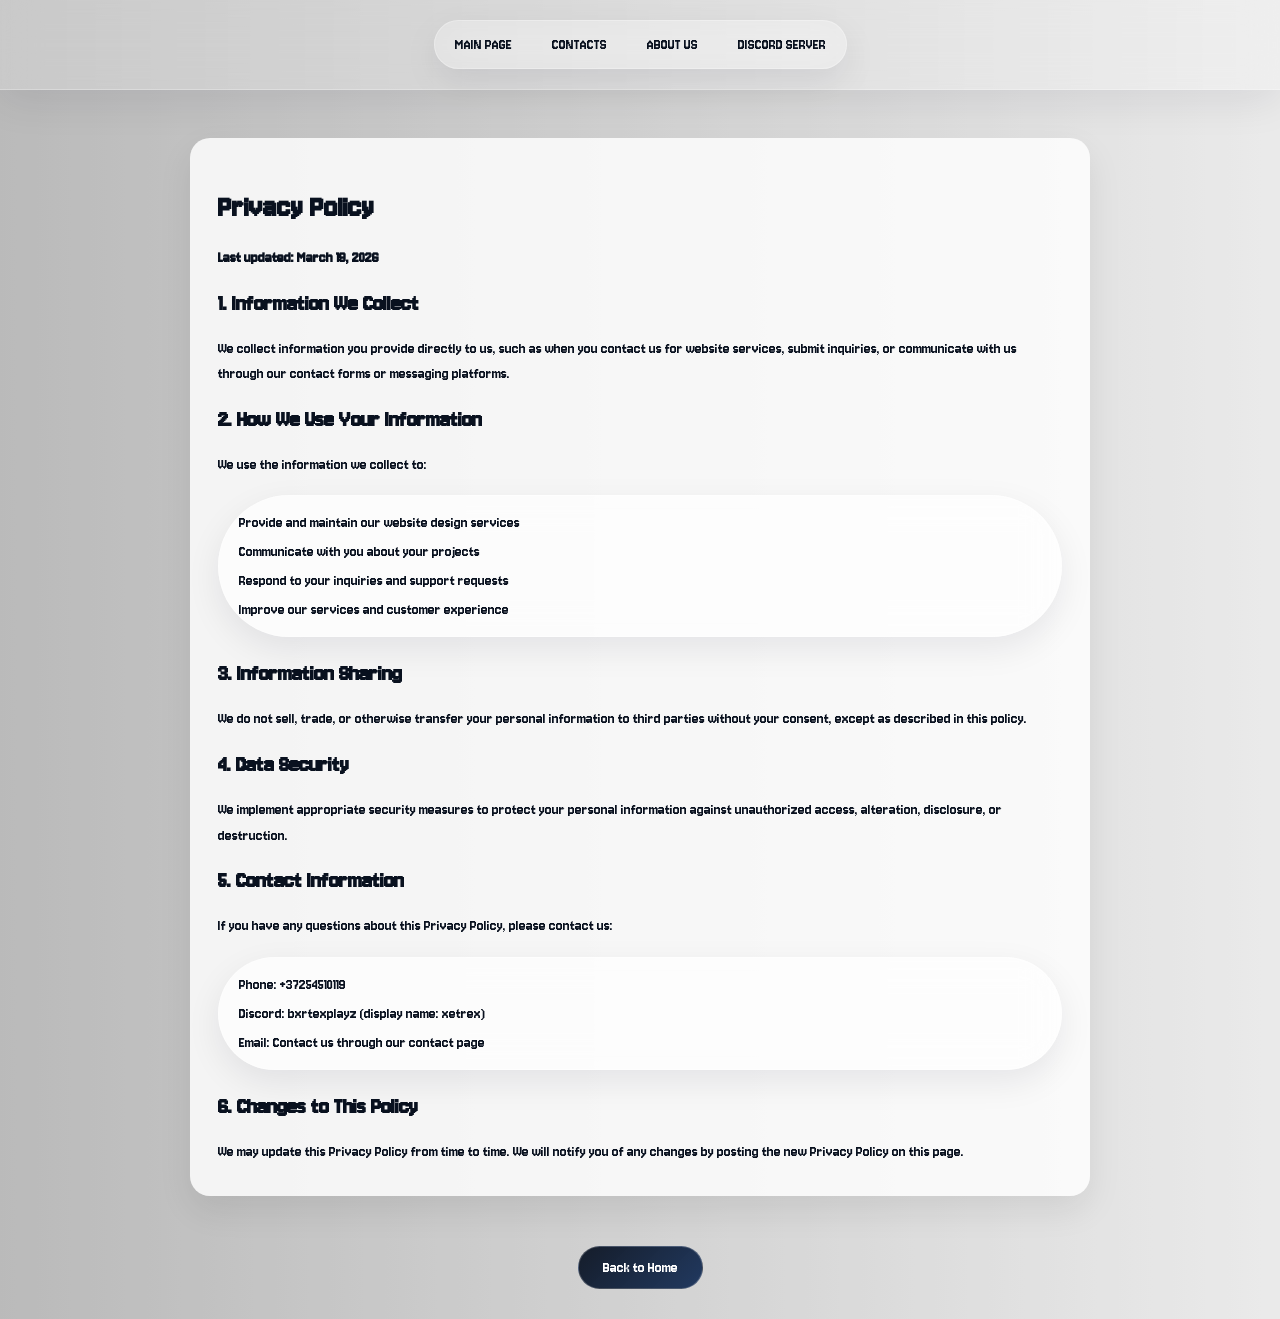
==== privacy.html @ 2dda38a7 "Add files via upload" ====
<!DOCTYPE html>
<html lang="en">
<head>
    <meta charset="UTF-8">
    <meta name="viewport" content="width=device-width, initial-scale=1.0">
    <title>Privacy Policy - Bex Websites</title>
    <link rel="stylesheet" href="style.css">
    <link rel="preconnect" href="https://fonts.googleapis.com">
    <link rel="preconnect" href="https://fonts.gstatic.com" crossorigin>
    <link href="https://fonts.googleapis.com/css2?family=Jersey+10&display=swap" rel="stylesheet">
</head>
<body class="privacy">
    <header>
        <nav>
            <ul>
                <li><a href="index.html">Main Page</a></li>
                <li><a href="index2.html">Contacts</a></li>
                <li><a href="index3.html">About Us</a></li>
                <li><a href="index4.html">Discord Server</a></li>
            </ul>
        </nav>
        <button class="menu-toggle" id="menuToggle">
            <span></span>
            <span></span>
            <span></span>
        </button>
    </header>

    <div class="policy-content">
        <h1>Privacy Policy</h1>

        <p><strong>Last updated: March 19, 2026</strong></p>

        <h2>1. Information We Collect</h2>
        <p>We collect information you provide directly to us, such as when you contact us for website services, submit inquiries, or communicate with us through our contact forms or messaging platforms.</p>

        <h2>2. How We Use Your Information</h2>
        <p>We use the information we collect to:</p>
        <ul>
            <li>Provide and maintain our website design services</li>
            <li>Communicate with you about your projects</li>
            <li>Respond to your inquiries and support requests</li>
            <li>Improve our services and customer experience</li>
        </ul>

        <h2>3. Information Sharing</h2>
        <p>We do not sell, trade, or otherwise transfer your personal information to third parties without your consent, except as described in this policy.</p>

        <h2>4. Data Security</h2>
        <p>We implement appropriate security measures to protect your personal information against unauthorized access, alteration, disclosure, or destruction.</p>

        <h2>5. Contact Information</h2>
        <p>If you have any questions about this Privacy Policy, please contact us:</p>
        <ul>
            <li>Phone: +37254510119</li>
            <li>Discord: bxrtexplayz (display name: xetrex)</li>
            <li>Email: Contact us through our contact page</li>
        </ul>

        <h2>6. Changes to This Policy</h2>
        <p>We may update this Privacy Policy from time to time. We will notify you of any changes by posting the new Privacy Policy on this page.</p>
    </div>

    <a href="index.html"><button class="backbtn">Back to Home</button></a>

   

    <script>
        const menuToggle = document.getElementById('menuToggle');
        const nav = document.querySelector('nav');

        menuToggle.addEventListener('click', () => {
            menuToggle.classList.toggle('active');
            nav.classList.toggle('active');
        });

        document.querySelectorAll('nav a').forEach(link => {
            link.addEventListener('click', () => {
                menuToggle.classList.remove('active');
                nav.classList.remove('active');
            });
        });
    </script>
</body>
</html>
---- style.css ----
*{
    margin: 0;
    padding: 0;
    box-sizing: border-box;
}

:root {
    --ink: #09111f;
    --ink-soft: rgba(9, 17, 31, 0.72);
    --card-border: rgba(255, 255, 255, 0.26);
    --card-fill: rgba(255, 255, 255, 0.14);
    --card-shadow: 0 24px 60px rgba(5, 16, 34, 0.22);
    --glow: rgba(130, 224, 255, 0.4);
    --gold: #ffd66b;
    --sky: #8ec5ff;
}

body{
    display: flex;
    flex-direction: column;
    align-items: center;
    width: 100%;
    margin: 0;
    min-height: 100vh;
    overflow-x: hidden;
    font-family: "Jersey 10", sans-serif;
    color: var(--ink);
    position: relative;
}

body.mainpage{
    background:
        radial-gradient(circle at top left, rgba(255, 214, 107, 0.4), transparent 32%),
        radial-gradient(circle at 80% 20%, rgba(142, 197, 255, 0.42), transparent 34%),
        radial-gradient(circle at 50% 100%, rgba(255, 255, 255, 0.3), transparent 38%),
        linear-gradient(130deg, #fff2bc 0%, #d5ecff 46%, #d9fff4 100%);
    background-size: 180% 180%;
    animation: pageFlow 18s ease-in-out infinite;
}

body.contacts{
    background-image: url("BG.svg");
    background-size: cover;
    background-repeat: no-repeat;
    background-position: center;
}

body.aboutus{
    background-image: url("BG.svg");   
    background-size: cover;
    background-repeat: no-repeat;
    background-position: center;
}

body.discordserver{
    background-image: url("BG.svg");
    background-size: cover;
    background-repeat: no-repeat;
    background-position: center;
}

body.privacy{
    background-image: url("BG.svg");
    background-size: cover;
    background-repeat: no-repeat;
    background-position: center;
}

body.terms{
    background-image: url("BG.svg");
    background-size: cover;
    background-repeat: no-repeat;
    background-position: center;
}




header{
    display: flex;
    justify-content: space-between;
    align-items: center;
    width: 100%;
    padding: 20px 40px;
    background: rgba(255, 255, 255, 0.22);
    backdrop-filter: blur(18px);
    border-bottom: 1px solid rgba(255, 255, 255, 0.28);
    position: sticky;
    top: 0;
    z-index: 100;
    box-shadow: 0 12px 40px rgba(8, 16, 34, 0.08);
}

nav {
    display: flex;
    width: 100%;
    justify-content: center;
}

.menu-toggle {
    display: none;
    flex-direction: column;
    cursor: pointer;
    gap: 5px;
    background: none;
    border: none;
    padding: 5px;
}

.menu-toggle span {
    width: 25px;
    height: 3px;
    background-color: var(--ink);
    border-radius: 2px;
    transition: all 0.3s ease;
}

ul {
    display: flex;
    gap: 40px;
    list-style-type: none;
    text-transform: uppercase;
    font-size: 16px;
    font-weight: 400;
    justify-content: center;
    width: auto;
    flex-wrap: wrap;
    border: 1px solid rgba(255, 255, 255, 0.28);
    border-radius: 999px;
    padding: 15px 20px;
    background-color: rgba(255, 255, 255, 0.22);
    backdrop-filter: blur(18px);
    box-shadow: 0 12px 34px rgba(8, 16, 34, 0.08);
    margin: 0 auto;
}

ul li a {
    color: var(--ink);
    text-decoration: none;
    transition: color 0.3s ease, text-shadow 0.3s ease;
    font-size: 16px;
}

ul li a:hover {
    color: #fff;
    text-shadow: 0 0 18px rgba(255, 255, 255, 0.78);
}

.logo{
    margin: 20px 0 20px;
}

.logo img{
    width: 400px;
    height: auto;
    display: block;
    filter: drop-shadow(0 20px 36px rgba(10, 18, 33, 0.18));
}

.maintext{
    background: rgba(255, 255, 255, 0.12);
    border: 1px solid rgba(255, 255, 255, 0.24);
    backdrop-filter: blur(16px);
    display: flex;
    flex-direction: column;
    align-items: center;
    margin: -10px 0 24px;
    padding: 28px;
    text-align: center;
    max-width: 900px;
    border-radius: 28px;
    box-shadow: var(--card-shadow);
}

.intro{
    background-color: transparent;
    font-size: clamp(20px, 1.9vw, 24px);
    line-height: 1.6;
}

.code-snippet {
    width: min(100%, 760px);
    margin: 12px auto 0;
    padding: 18px 20px;
    border: 1px solid rgba(255, 255, 255, 0.28);
    border-radius: 16px;
    background: linear-gradient(160deg, rgba(9, 17, 31, 0.88), rgba(26, 47, 86, 0.72));
    color: #f5f8ff;
    font-family: monospace;
    font-size: 18px;
    line-height: 1.5;
    text-align: left;
    white-space: pre-wrap;
    overflow-x: auto;
    box-shadow: inset 0 1px 0 rgba(255, 255, 255, 0.12), 0 18px 38px rgba(7, 15, 34, 0.2);
}

.value-strip {
    width: 90%;
    max-width: 1000px;
    display: grid;
    grid-template-columns: repeat(3, minmax(0, 1fr));
    gap: 18px;
    margin: 40px 20px 24px;
}

.value-card {
    padding: 24px 20px;
    border: 1px solid var(--card-border);
    border-radius: 20px;
    background: linear-gradient(180deg, rgba(255, 255, 255, 0.26), rgba(255, 255, 255, 0.12));
    backdrop-filter: blur(18px);
    box-shadow: var(--card-shadow);
    text-align: left;
    transition: transform 0.35s ease, box-shadow 0.35s ease, border-color 0.35s ease;
    transform-style: preserve-3d;
}

.value-label {
    display: inline-block;
    margin-bottom: 10px;
    color: var(--ink-soft);
    font-size: 18px;
    letter-spacing: 1px;
    text-transform: uppercase;
}

.value-card h3 {
    color: var(--ink);
    font-size: 30px;
    line-height: 1.1;
    margin: 0;
}

.value-card:hover {
    border-color: rgba(255, 255, 255, 0.42);
    box-shadow: 0 26px 56px rgba(5, 16, 34, 0.18), 0 0 28px rgba(130, 224, 255, 0.18);
}

.float-card {
    animation: cardFloat 5.8s ease-in-out infinite;
}

.float-card-one {
    animation-delay: 0s;
}

.float-card-two {
    animation-delay: 0.9s;
}

.float-card-three {
    animation-delay: 1.8s;
}
.triangle{
    
    position: relative;
    bottom: 240px;
    right: 100px;
    z-index: -10;
}


.car{
    width: 20px;
    height: 20px;
    position: relative;
    bottom: 600px;
    right: 130px;
    z-index: 10;
}
.animbutton{
    background: linear-gradient(135deg, rgba(9, 17, 31, 0.94), rgba(18, 44, 86, 0.92));
    color: var(--gold);
    padding: 22px 54px;
    font-size: 30px;
    text-transform: capitalize;
    border: 1px solid rgba(255, 255, 255, 0.18);
    border-radius: 999px;
    cursor: pointer;
    margin: 20px 0;
    animation: pulseGlow 2.8s ease-in-out infinite;
    font-family: "Jersey 10", sans-serif;
    font-weight: 400;
    font-style: normal;
    transition: transform 0.3s ease, box-shadow 0.3s ease, border-color 0.3s ease;
    box-shadow: 0 18px 36px rgba(8, 16, 34, 0.22), 0 0 0 0 rgba(130, 224, 255, 0.24);
    position: relative;
    overflow: hidden;
}

.animbutton:hover {
    transform: translateY(-4px) scale(1.03);
    border-color: rgba(255, 255, 255, 0.34);
    box-shadow: 0 22px 44px rgba(8, 16, 34, 0.24), 0 0 30px rgba(130, 224, 255, 0.3);
}

.animbutton:active {
    transform: scale(0.98);
}

.sale-banner {
    width: 90%;
    max-width: 1000px;
    margin: 36px 20px 40px;
    padding: 30px 24px;
    border: 1px solid rgba(255, 255, 255, 0.26);
    border-radius: 24px;
    background:
        radial-gradient(circle at top, rgba(255, 214, 107, 0.22), transparent 44%),
        linear-gradient(135deg, rgba(7, 16, 33, 0.92), rgba(30, 58, 102, 0.74));
    backdrop-filter: blur(18px);
    box-shadow: 0 24px 54px rgba(7, 15, 34, 0.28);
    text-align: center;
    transform-style: preserve-3d;
}

.sale-kicker {
    color: #fff;
    font-size: 20px;
    letter-spacing: 2px;
    text-transform: uppercase;
    margin-bottom: 8px;
}

.sale-title {
    color: #ffffff;
    font-size: 42px;
    line-height: 1.1;
    margin: 0 0 12px;
}

.sale-copy {
    color: #fff;
    font-size: 22px;
    margin: 0 0 24px;
}

.countdown {
    display: grid;
    grid-template-columns: repeat(4, minmax(120px, 1fr));
    gap: 16px;
}

.countdown-unit {
    padding: 18px 14px;
    border: 1px solid rgba(255, 255, 255, 0.2);
    border-radius: 18px;
    background: rgba(255, 255, 255, 0.08);
    backdrop-filter: blur(14px);
    transition: transform 0.3s ease, border-color 0.3s ease, background-color 0.3s ease;
}

.countdown-value {
    display: block;
    color: #ffffff;
    font-size: 48px;
    line-height: 1;
}

.countdown-label {
    display: block;
    margin-top: 8px;
    color: #fff;
    font-size: 18px;
    text-transform: uppercase;
    letter-spacing: 1px;
}

.sale-status {
    color: #fff;
    font-size: 22px;
    margin: 22px 0 0;
}

.mainarea {
    display: flex;
    flex-direction: column;
    align-items: center;
    width: 100%;
    padding: 0 20px;
    gap: 8px;
    position: relative;
    z-index: 1;
}

.picture1{
    height: 100px;
    width: 100px;
}


.carousel{
    height: 100px; ;
    width: 100px; ;
    position: relative;
}
.carousel > ul {
    margin:0px;
    padding:0px;
    list-style: none;
}

.slide{
    position: absolute;
    inset: 0;
    opacity: 0;
    transition: 200ms opacity ease-in-out;
    transition-delay: 200ms;
}

.slide > img{
    display: block;
    width: 100%;
    height: 100%;
    object-fit: cover;
    object-position: center;

}


.slide.active{
    opacity: 1;
    z-index: 1;
    transition-delay: 0ms;
}

.carousel-button{
    position: absolute;
    z-index: 2;
    background: none;
    border: none;
    font-size: 30px;
    top: 50%;
    transform: translateY(-50%);
    color: rgba(255, 255, 255, .5);
    cursor: pointer;
    border-radius: 20px;
    background-color: rgba(0, 0, 0, .1);
}

.carousel-button:hover
.carousel-button:focus{
    color: #FFFFFF;
    background-color: rgba(0, 0, 0, .3);
}

.carousel-button.prev{
    left: 150px;
}

.carousel-button.next{
    right: 50px;
}

a{
    text-decoration: none;
}

.main{
    display: grid;
    grid-template-columns: 1fr 1fr;
    align-items: center;
    margin: 100px auto 0;
    max-width: 800;
    overflow: hidden;
}

main >*{
    grid-row: 1/2;
}

.mainvideo{
    position: relative;
    height: auto;
    width: 90%;
    max-width: 1000px;
    aspect-ratio: 16 / 9;
    margin: 40px 20px;
    border-radius: 8px;
    box-shadow: 0 4px 12px rgba(0,0,0,0.1);
}

.secondintro{
    background-color: rgba(255, 255, 255, 0.95);
    display: flex;
    flex-direction: column;
    align-items: center;
    padding: 40px 20px;
    margin: 48px 20px 20px;
    text-align: center;
    max-width: 900px;
    width: min(92%, 900px);
    border-radius: 8px;
    box-shadow: 0 2px 8px rgba(0,0,0,0.05);
}

.policy-content {
    width: min(92%, 900px);
    margin: 48px 20px 20px;
    padding: 32px 28px;
    border-radius: 20px;
    background: rgba(255, 255, 255, 0.82);
    box-shadow: 0 14px 34px rgba(0, 0, 0, 0.08);
}

.policy-content ul {
    width: 100%;
    justify-content: flex-start;
    align-items: flex-start;
    flex-direction: column;
    gap: 12px;
    margin: 18px 0 24px;
    padding: 18px 20px;
    text-transform: none;
    background: rgba(255, 255, 255, 0.7);
}

.policy-content li,
.policy-content p,
.policy-content h1,
.policy-content h2 {
    text-align: left;
}

.secondintro h1 {
    font-size: 28px;
    margin-bottom: 20px;
    color: #000;
}

.secondintro p {
    font-size: 16px;
    line-height: 1.8;
    color: #000;
}

.backbtn{
    background: linear-gradient(135deg, rgba(9, 17, 31, 0.94), rgba(18, 44, 86, 0.92));
    color: #ffffff;
    padding: 12px 24px;
    font-size: 16px;
    border: 1px solid rgba(255, 255, 255, 0.2);
    border-radius: 999px;
    cursor: pointer;
    margin: 30px 0;
    font-family: "Jersey 10", sans-serif;
    font-weight: 400;
    font-style: normal;
    transition: transform 0.3s ease, box-shadow 0.3s ease;
}

.backbtn:hover {
    transform: translateY(-2px);
    box-shadow: 0 14px 28px rgba(8, 16, 34, 0.2), 0 0 22px rgba(130, 224, 255, 0.22);
}

.backbtn:active {
    transform: translateY(0);
}

/* Footer */
.myfooter {
    width: 100%;
    text-align: center;
    padding: 50px 20px;
    background-color: transparent;
    margin-top: 24px;
    position: relative;
    z-index: 1;
}

.footer-social {
    display: flex;
    justify-content: center;
    gap: 50px;
    margin-bottom: 20px;
}

.footer-social a {
    font-size: 28px;
    color: #000;
    text-decoration: none;
    transition: color 0.3s ease;
    width: 50px;
    height: 50px;
    display: flex;
    align-items: center;
    justify-content: center;
    background-color: rgba(255, 255, 255, 0.12);
    border-radius: 50%;
    border: 2px solid transparent;
    transition: all 0.3s ease;
}

.footer-social a:hover {
    color: #ffffff;
    background-color: rgba(0, 0, 0, 0.8);
    border-color: #ffffff;
    transform: translateY(-2px);
}

.footer-links {
    display: flex;
    justify-content: center;
    gap: 20px;
    margin-bottom: 30px;
    flex-wrap: wrap;
}

.footer-links a {
    color: #000;
    text-decoration: none;
    font-size: 14px;
    text-transform: uppercase;
    letter-spacing: 1px;
    transition: color 0.3s ease;
}

.footer-links a:hover {
    color: #ffffff;
}

.footer-links span {
    color: #000;
}

.footer-copyright {
    border: 2px solid #000;
    border-radius: 4px;
    padding: 15px 20px;
    display: inline-block;
    margin-top: 20px;
}

.footer-copyright p {
    color: #000;
    font-size: 14px;
    margin: 0;
    text-transform: uppercase;
    letter-spacing: 1px;
    font-weight: 500;
}

/* Hide copyright on all pages except main page */
body:not(.mainpage) .myfooter{
    display: none;
}

h1, h2 {
    color: var(--ink);
    margin: 20px 0;
}

p {
    color: var(--ink);
    font-size: 16px;
    line-height: 1.6;
}

.ambient,
.grid-glow {
    position: fixed;
    pointer-events: none;
    z-index: 0;
}

.ambient {
    width: 28rem;
    height: 28rem;
    border-radius: 50%;
    filter: blur(22px);
    opacity: 0.75;
    animation: floatBlob 16s ease-in-out infinite;
}

.ambient-one {
    top: 5rem;
    left: -8rem;
    background: radial-gradient(circle, rgba(255, 214, 107, 0.48), transparent 66%);
}

.ambient-two {
    right: -8rem;
    bottom: 2rem;
    background: radial-gradient(circle, rgba(130, 224, 255, 0.48), transparent 66%);
    animation-delay: -6s;
}

.grid-glow {
    inset: 0;
    background:
        linear-gradient(rgba(255, 255, 255, 0.12) 1px, transparent 1px),
        linear-gradient(90deg, rgba(255, 255, 255, 0.12) 1px, transparent 1px);
    background-size: 48px 48px;
    mask-image: linear-gradient(to bottom, rgba(0, 0, 0, 0.28), transparent 84%);
    opacity: 0.24;
}

.floating-logo {
    animation: logoFloat 5s ease-in-out infinite;
}

.reveal-up {
    opacity: 0;
    transform: translateY(28px);
    transition: opacity 0.7s ease, transform 0.7s ease;
}

.reveal-up.is-visible {
    opacity: 1;
    transform: translateY(0);
}

.tilt-card {
    will-change: transform;
}

@keyframes pageFlow {
    0% {
        background-position: 0% 40%;
    }

    50% {
        background-position: 100% 60%;
    }

    100% {
        background-position: 0% 40%;
    }
}

@keyframes floatBlob {
    0%,
    100% {
        transform: translate3d(0, 0, 0) scale(1);
    }

    50% {
        transform: translate3d(32px, -26px, 0) scale(1.08);
    }
}

@keyframes logoFloat {
    0%,
    100% {
        transform: translateY(0);
    }

    50% {
        transform: translateY(-10px);
    }
}

@keyframes cardFloat {
    0%,
    100% {
        transform: translate3d(0, 0, 0);
    }

    50% {
        transform: translate3d(0, -12px, 0);
    }
}

@keyframes pulseGlow {
    0%,
    100% {
        box-shadow: 0 18px 36px rgba(8, 16, 34, 0.22), 0 0 0 0 rgba(130, 224, 255, 0.16);
    }

    50% {
        box-shadow: 0 20px 42px rgba(8, 16, 34, 0.26), 0 0 0 10px rgba(130, 224, 255, 0);
    }
}

/* ==================== MOBILE RESPONSIVE DESIGN ==================== */

@media (max-width: 1024px) {
    header {
        padding: 15px 30px;
    }

    ul {
        gap: 30px;
        font-size: 15px;
        border-radius: 28px;
    }

    .logo img {
        width: 300px;
    }
}

@media (max-width: 768px) {
    header {
        padding: 14px 18px;
    }

    .menu-toggle {
        display: flex;
        z-index: 101;
    }

    nav {
        position: fixed;
        top: 72px;
        left: 12px;
        right: 12px;
        width: auto;
        background-color: rgba(255, 255, 255, 0.84);
        border: 1px solid rgba(255, 255, 255, 0.36);
        border-radius: 20px;
        box-shadow: 0 20px 36px rgba(0, 0, 0, 0.16);
        backdrop-filter: blur(18px);
        max-height: 0;
        overflow: hidden;
        transition: max-height 0.3s ease;
        z-index: 99;
    }

    nav.active {
        max-height: 400px;
    }

    ul {
        flex-direction: column;
        gap: 0;
        padding: 8px 0;
        width: 100%;
        position: relative;
        top: 0;
        border: none;
        border-radius: 0;
        background: transparent;
    }

    ul li {
        padding: 12px 20px;
        border-bottom: 1px solid #eee;
    }

    ul li a {
        font-size: 15px;
        display: block;
    }

    .menu-toggle.active span:nth-child(1) {
        transform: rotate(45deg) translate(8px, 8px);
    }

    .menu-toggle.active span:nth-child(2) {
        opacity: 0;
    }

    .menu-toggle.active span:nth-child(3) {
        transform: rotate(-45deg) translate(7px, -7px);
    }

    .logo img {
        width: min(62vw, 240px);
    }

    .logo {
        margin: 28px 0 10px;
    }

    .animbutton {
        font-size: 20px;
        padding: 12px 30px;
        width: 100%;
        max-width: 300px;
    }

    .sale-banner {
        width: 95%;
        margin: 28px 0 25px;
        padding: 24px 18px;
    }

    .sale-title {
        font-size: 34px;
    }

    .sale-copy,
    .sale-status {
        font-size: 20px;
    }

    .countdown {
        grid-template-columns: repeat(2, minmax(0, 1fr));
    }

    .maintext {
        padding: 20px 15px;
        margin: 0;
        border-radius: 22px;
    }

    .value-strip {
        width: 95%;
        grid-template-columns: 1fr;
        margin: 28px 0 16px;
    }

    .value-card {
        padding: 20px 18px;
        transform: none !important;
        animation: none;
    }

    .value-card h3 {
        font-size: 24px;
    }

    .intro {
        font-size: 20px;
        line-height: 1.45;
    }

    .code-snippet {
        font-size: 16px;
        padding: 16px 18px;
    }

    h1, h2 {
        font-size: 22px;
    }

    .mainvideo {
        width: 95%;
        margin: 25px 0;
        box-shadow: 0 2px 8px rgba(0,0,0,0.1);
    }

    .backbtn {
        font-size: 15px;
        padding: 10px 22px;
        width: 100%;
        max-width: 300px;
    }

    .secondintro {
        padding: 25px 15px;
        margin: 32px 15px 15px;
    }

    .secondintro h1 {
        font-size: 22px;
        margin-bottom: 15px;
    }

    .secondintro p {
        font-size: 15px;
        line-height: 1.6;
    }

    p {
        font-size: 15px;
        padding: 10px;
    }

    .carousel-button {
        font-size: 24px;
    }

    .carousel-button.prev {
        left: 50px;
    }

    .carousel-button.next {
        right: 50px;
    }

    .footer-social {
        gap: 20px;
        margin-bottom: 30px;
        flex-wrap: wrap;
    }

    .footer-social a {
        font-size: 24px;
    }

    .footer-links {
        gap: 15px;
        font-size: 12px;
    }

    .footer-copyright {
        padding: 12px 15px;
        margin-top: 15px;
    }

    .footer-copyright p {
        font-size: 12px;
    }

    .policy-content {
        width: calc(100% - 30px);
        margin: 32px 15px 20px;
        padding: 24px 18px;
    }

    .ambient {
        width: 18rem;
        height: 18rem;
        opacity: 0.6;
    }
}

@media (max-width: 480px) {
    header {
        padding: 12px 15px;
    }

    nav {
        top: 64px;
    }

    nav.active {
        max-height: 350px;
    }

    ul li {
        padding: 10px 15px;
    }

    ul li a {
        font-size: 13px;
    }

    .logo img {
        width: min(68vw, 210px);
    }

    .animbutton {
        font-size: 18px;
        padding: 10px 25px;
    }

    .sale-banner {
        width: 96%;
        margin: 24px 0 20px;
        padding: 20px 14px;
        border-radius: 18px;
    }

    .sale-kicker {
        font-size: 16px;
    }

    .sale-title {
        font-size: 28px;
    }

    .sale-copy,
    .sale-status {
        font-size: 17px;
    }

    .countdown {
        grid-template-columns: 1fr 1fr;
        gap: 10px;
    }

    .countdown-unit {
        padding: 14px 10px;
    }

    .countdown-value {
        font-size: 36px;
    }

    .countdown-label {
        font-size: 15px;
    }

    .maintext {
        padding: 15px 12px;
    }

    .value-strip {
        width: 96%;
        gap: 12px;
        margin: 24px 0 12px;
    }

    .value-card {
        padding: 18px 15px;
        border-radius: 16px;
    }

    .value-label {
        font-size: 15px;
    }

    .value-card h3 {
        font-size: 21px;
    }

    .intro {
        font-size: 18px;
    }

    .code-snippet {
        font-size: 14px;
        padding: 14px 15px;
    }

    h1, h2 {
        font-size: 18px;
        padding: 10px;
    }

    .backbtn {
        font-size: 13px;
        padding: 9px 18px;
    }

    .mainvideo {
        width: 96%;
        margin: 20px 0;
    }

    .secondintro {
        padding: 20px 12px;
    }

    .footer-links span {
        display: none;
    }

    .policy-content {
        width: calc(100% - 24px);
        margin: 28px 12px 18px;
        padding: 20px 14px;
    }

    .grid-glow {
        background-size: 34px 34px;
    }

    .secondintro h1 {
        font-size: 18px;
        margin-bottom: 12px;
    }

    .secondintro p {
        font-size: 13px;
    }

    p {
        font-size: 13px;
        padding: 8px;
    }

    .carousel-button {
        font-size: 18px;
    }

    .carousel-button.prev {
        left: 10px;
    }

    .carousel-button.next {
        right: 10px;
    }
}

@media (max-width: 320px) {
    .logo img {
        width: 120px;
    }

    h1, h2 {
        font-size: 16px;
    }

    .animbutton {
        font-size: 16px;
        padding: 8px 16px;
    }

    .sale-title {
        font-size: 22px;
    }

    .countdown {
        grid-template-columns: 1fr;
    }

    .countdown-value {
        font-size: 30px;
    }

    .backbtn {
        font-size: 12px;
        padding: 8px 14px;
    }

    ul li a {
        font-size: 12px;
    }

    p {
        font-size: 12px;
    }
}
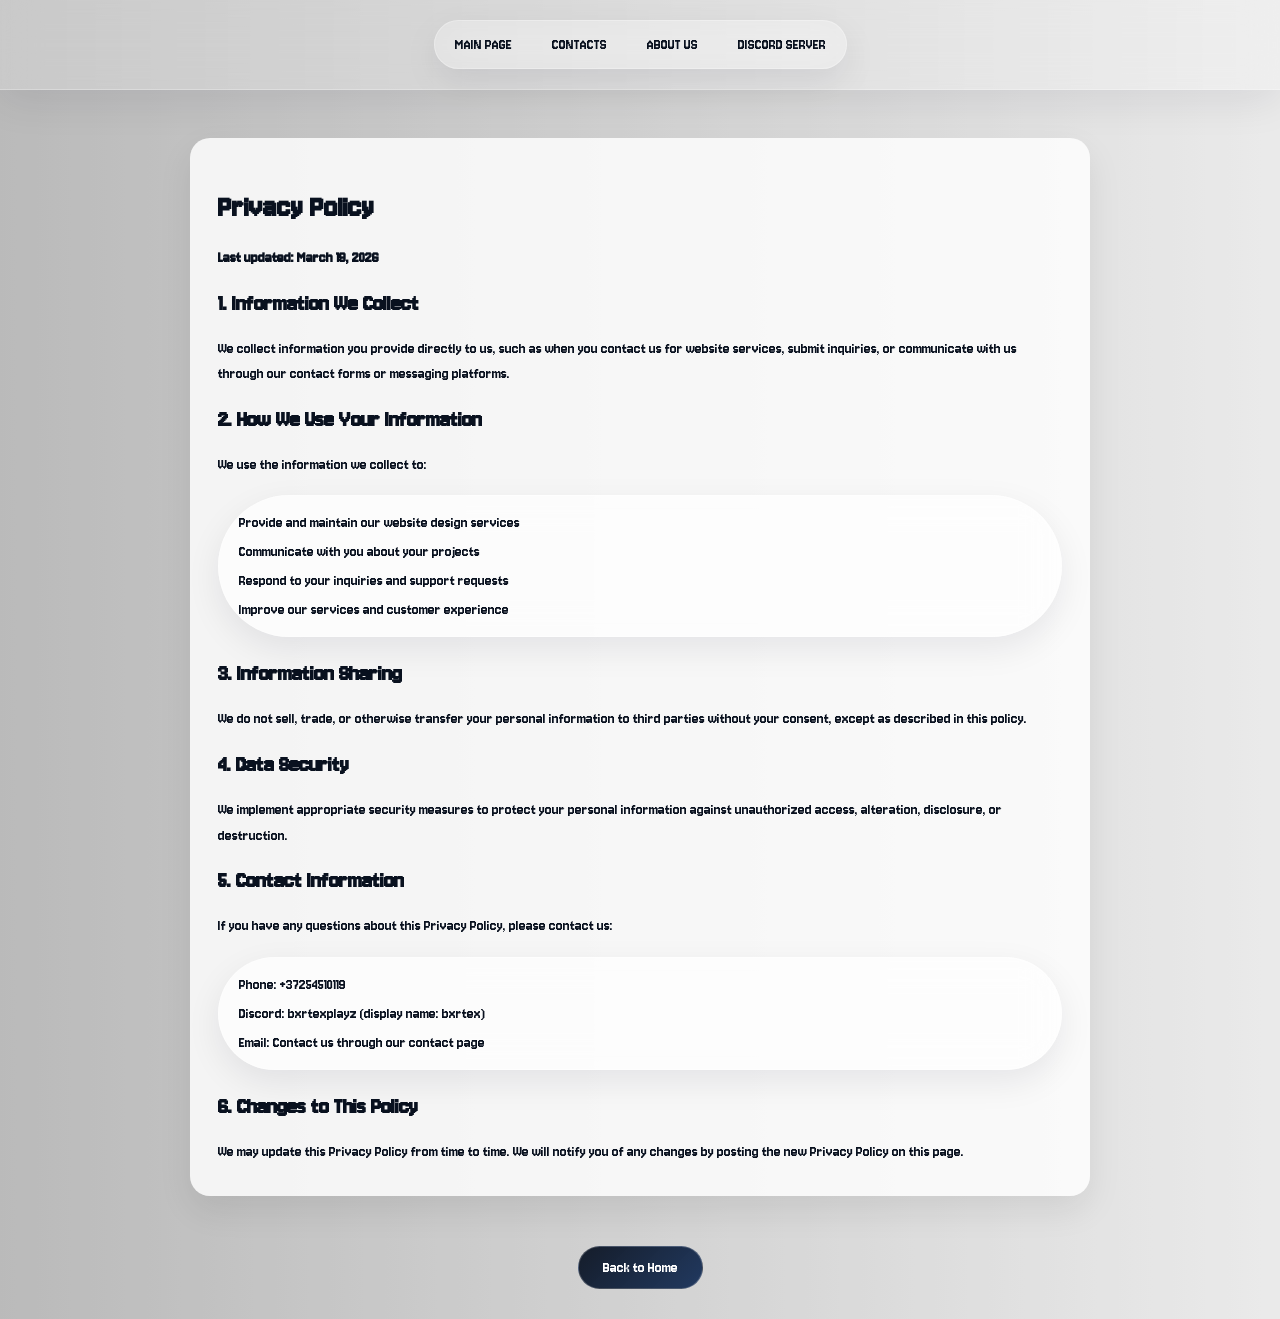
==== commit c837180b: "Update privacy.html" ====
--- a/privacy.html
+++ b/privacy.html
@@ -53,7 +53,7 @@
         <p>If you have any questions about this Privacy Policy, please contact us:</p>
         <ul>
             <li>Phone: +37254510119</li>
-            <li>Discord: bxrtexplayz (display name: xetrex)</li>
+            <li>Discord: bxrtexplayz (display name: bxrtex)</li>
             <li>Email: Contact us through our contact page</li>
         </ul>
 
